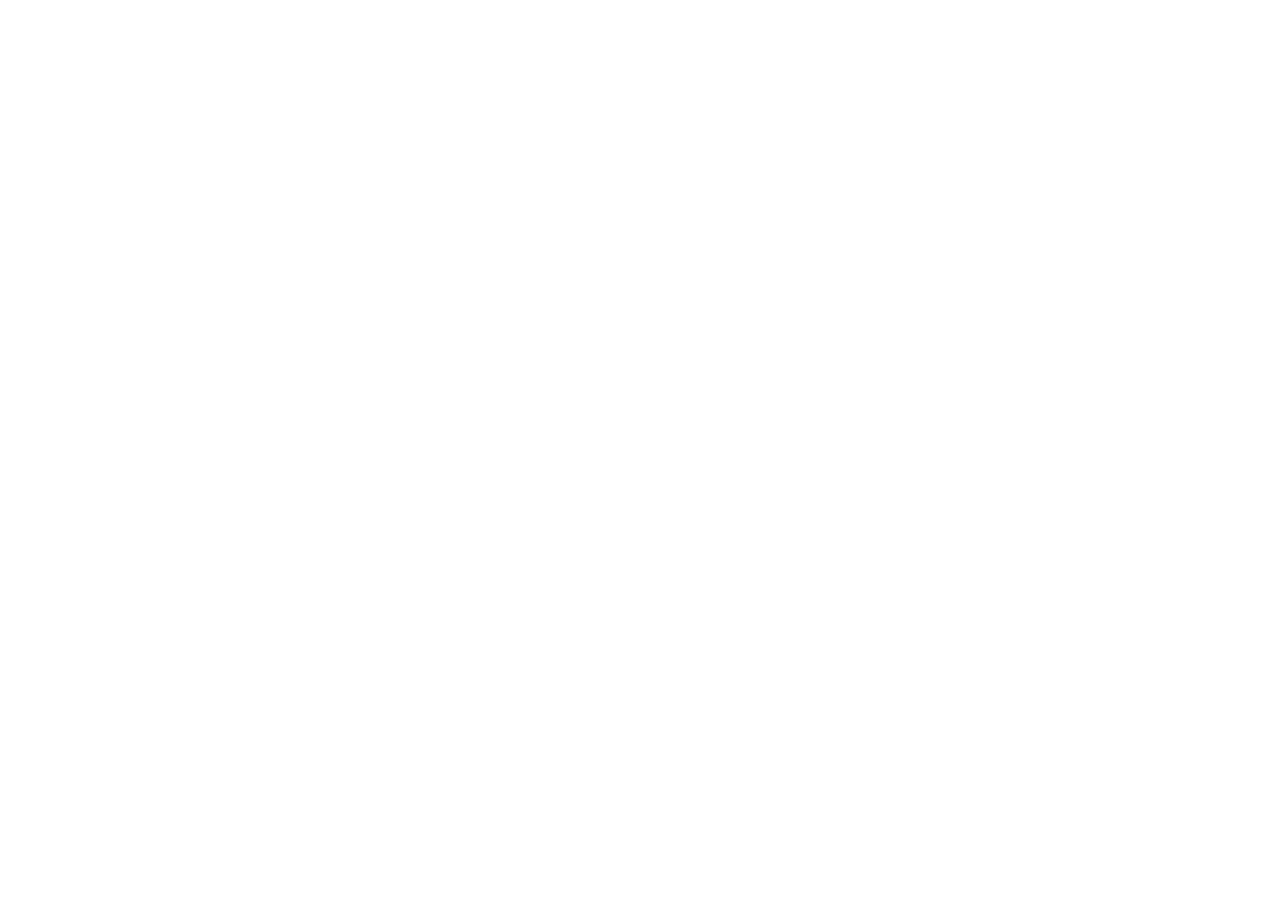
==== Projects/project3-rock paper scissors/index.html @ 6258e01e "Added projects folder" ====
<!DOCTYPE html>
<html lang="en">
<head>
    <meta charset="UTF-8">
    <meta http-equiv="X-UA-Compatible" content="IE=edge">
    <meta name="viewport" content="width=device-width, initial-scale=1.0">
    <title>Document</title>
    
</head>
<body>
    <script>
        function computerPlay(){
            let compGuess =  Math.floor(Math.random()*3) + 1;
            return compGuess;
        }

        let playerGuess = prompt("Enter your selection");

        let playerSelection;
        if(playerGuess.toLowerCase() == "rock") playerSelection = 1;
        else if (playerGuess.toLowerCase() == "paper") playerSelection = 2;
        else if(playerGuess.toLowerCase() == "scissors") playerSelection = 3;
        else alert("wrong selection");
        

        function playRound(playerSelection,computerSelection){
            console.log(playerSelection,computerSelection);
            return playerSelection>computerSelection ? "you won":"computer won"
        }

        console.log(playRound(playerSelection,computerPlay()));
    </script>
    
</body>
</html>
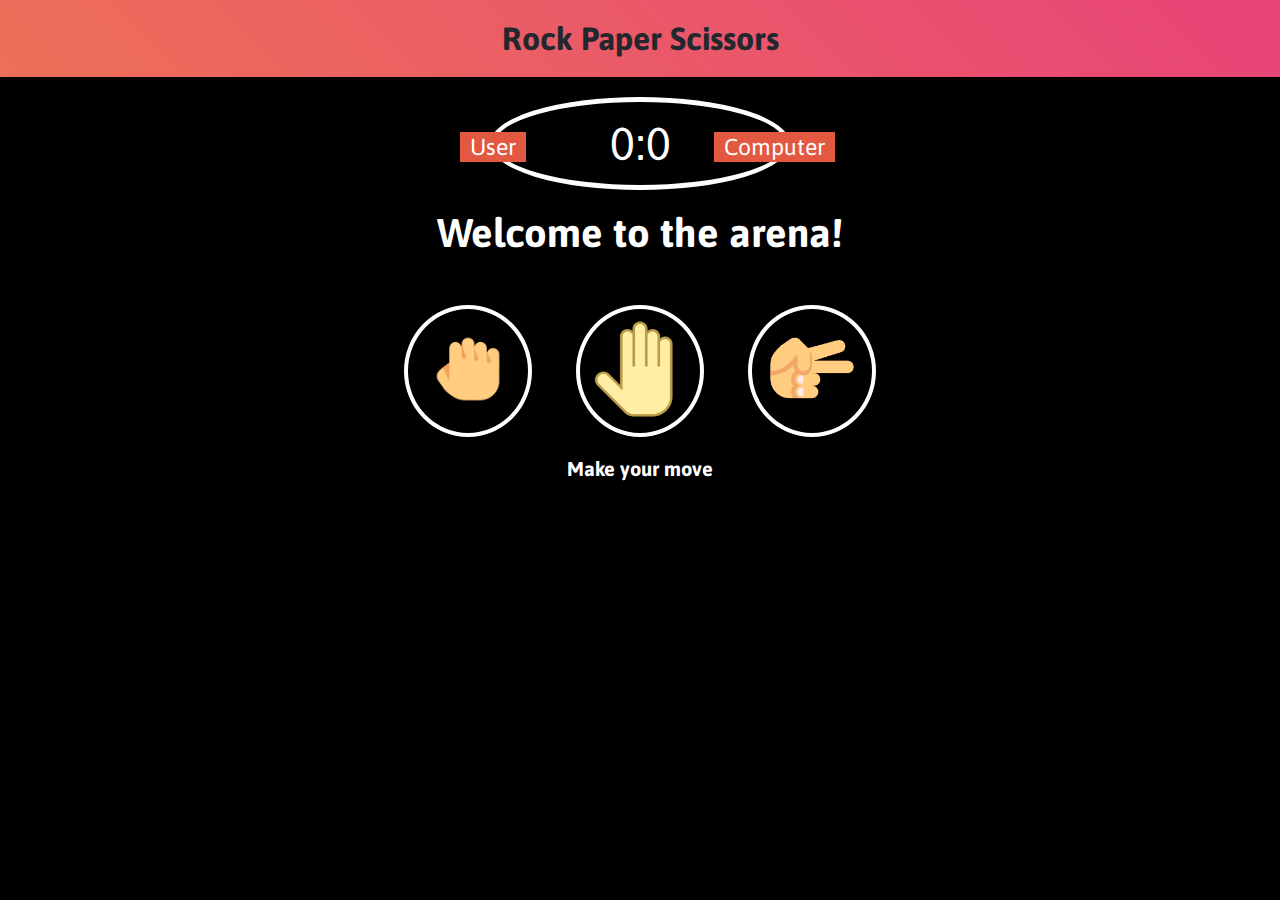
==== commit 2a7bb697: "made the UI" ====
--- a/Projects/project3-rock paper scissors/index.html
+++ b/Projects/project3-rock paper scissors/index.html
@@ -4,32 +4,40 @@
     <meta charset="UTF-8">
     <meta http-equiv="X-UA-Compatible" content="IE=edge">
     <meta name="viewport" content="width=device-width, initial-scale=1.0">
-    <title>Document</title>
-    
+    <title>Rock Paper Scissors</title>
+    <link rel="stylesheet" href="style.css">
+    <link rel="preconnect" href="https://fonts.googleapis.com">
+<link rel="preconnect" href="https://fonts.gstatic.com" crossorigin>
+<link href="https://fonts.googleapis.com/css2?family=Asap:ital@1&display=swap" rel="stylesheet">
 </head>
 <body>
-    <script>
-        function computerPlay(){
-            let compGuess =  Math.floor(Math.random()*3) + 1;
-            return compGuess;
-        }
+    <header>
+        <h1>Rock Paper Scissors</h1>
+    </header>
+    <div class="score-board">
+        <div class="badge" id="user-label">User</div>
+        <div class="badge" id ="comp-label">Computer</div>
+        <span id="user-score">0</span>:<span id="comp-score">0</span>
+    </div>
 
-        let playerGuess = prompt("Enter your selection");
+    <div class="result">
+        <p>Welcome to the arena!</p>
+    </div>
 
-        let playerSelection;
-        if(playerGuess.toLowerCase() == "rock") playerSelection = 1;
-        else if (playerGuess.toLowerCase() == "paper") playerSelection = 2;
-        else if(playerGuess.toLowerCase() == "scissors") playerSelection = 3;
-        else alert("wrong selection");
-        
+    <div class="choices">
+        <div class="choice" id="r">
+            <img src="images/rock.png" alt=""  >
+        </div>
+        <div class="choice" id="p">
+            <img src="images/paper.png" alt="" >
+        </div>
+        <div class="choice" id="s">
+            <img src="images/scissors.png" alt="" >
+        </div>
+    </div>
 
-        function playRound(playerSelection,computerSelection){
-            console.log(playerSelection,computerSelection);
-            return playerSelection>computerSelection ? "you won":"computer won"
-        }
+    <p id="action-message">Make your move</p>
 
-        console.log(playRound(playerSelection,computerPlay()));
-    </script>
-    
+    <script src = "app.js" charset="utf-8"></script>
 </body>
 </html>--- a/Projects/project3-rock paper scissors/style.css
+++ b/Projects/project3-rock paper scissors/style.css
@@ -0,0 +1,133 @@
+*{
+    margin:0;
+    padding: 0;
+    box-sizing: border-box;
+}
+
+body{
+    background-color: rgb(0, 0, 0); 
+}
+
+header {
+    background:linear-gradient(45deg,#EE7752,#E73C7E,#23A6D5,#23D5AB);
+    padding:20px;
+    animation: change 10s ease-in-out infinite;
+    background-size:400% 400% ;
+}
+
+@keyframes change{
+    0%{
+        background-position: 0 50%;
+    }
+    50%{
+        background-position: 100% 50%;
+    }
+    100%{
+        background-position: 0 50%;
+    }
+    
+}
+
+
+header > h1{
+    color:#24272e;
+    text-align: center;
+    font-family: 'Asap',sans-serif;
+}
+
+.score-board{
+    margin: 20px auto;
+    width:300px;
+    border: 5px solid white;
+    border-radius: 60%;
+    color:white;
+    text-align: center;
+    font-size: 46px;
+    padding: 15px 20px;
+    font-family: 'Asap',sans-serif;
+    position: relative;
+    
+    
+}
+
+.badge{
+    background-color: #e25840;
+    color: white;
+    font-size:23px;
+    padding: 2px 10px;
+    font-family: 'Asap',sans-serif;
+    
+}
+
+#user-label{
+    position: absolute;
+    top:30px;
+    left:-35px;
+}
+
+#comp-label{
+    position: absolute;
+    top:30px;
+    right:-50px;
+}
+
+.result{
+    font-size: 40px;
+    color:white;
+}
+
+.result > p{
+    text-align: center;
+    font-weight: bold;
+    font-family: 'Asap',sans-serif;
+}
+
+
+.choices{
+    margin-top:50px;
+    text-align: center;
+}
+.choice{
+    border: 4px solid white;
+    border-radius: 50%;
+    display: inline-block;
+    padding: 10px;
+    margin: 0 20px;
+    transition: all 0.3s ease-in-out;
+}
+
+.choice > img{
+    width: 100px;
+    height: 100px;
+    
+}
+
+.choice:hover{
+    cursor: pointer;
+    
+}
+
+#action-message{
+    text-align: center;
+    color: white;
+    font-family: 'Asap',sans-serif;
+    font-weight: bold;
+    font-size: 20px;
+    margin-top:20px;
+}
+
+.green-glow{
+    border:4px solid #4dcc7d ;
+    box-shadow:0 0 50px #4dcc7d, 0 0 100px #4dcc7d, 0 0 200px #4dcc7d;
+}
+
+.red-glow{
+    border:4px solid #fc121b;
+    box-shadow: 0 0 50px #d01115, 0 0 100px #d01115, 0 0 200px #d01115 ;
+}
+
+.grey-glow{
+    border:4px solid #464647;
+    box-shadow: 0 0 10px #25292b , 0 0 40px #25292b , 0 0 80px #25292b;
+} 
+
